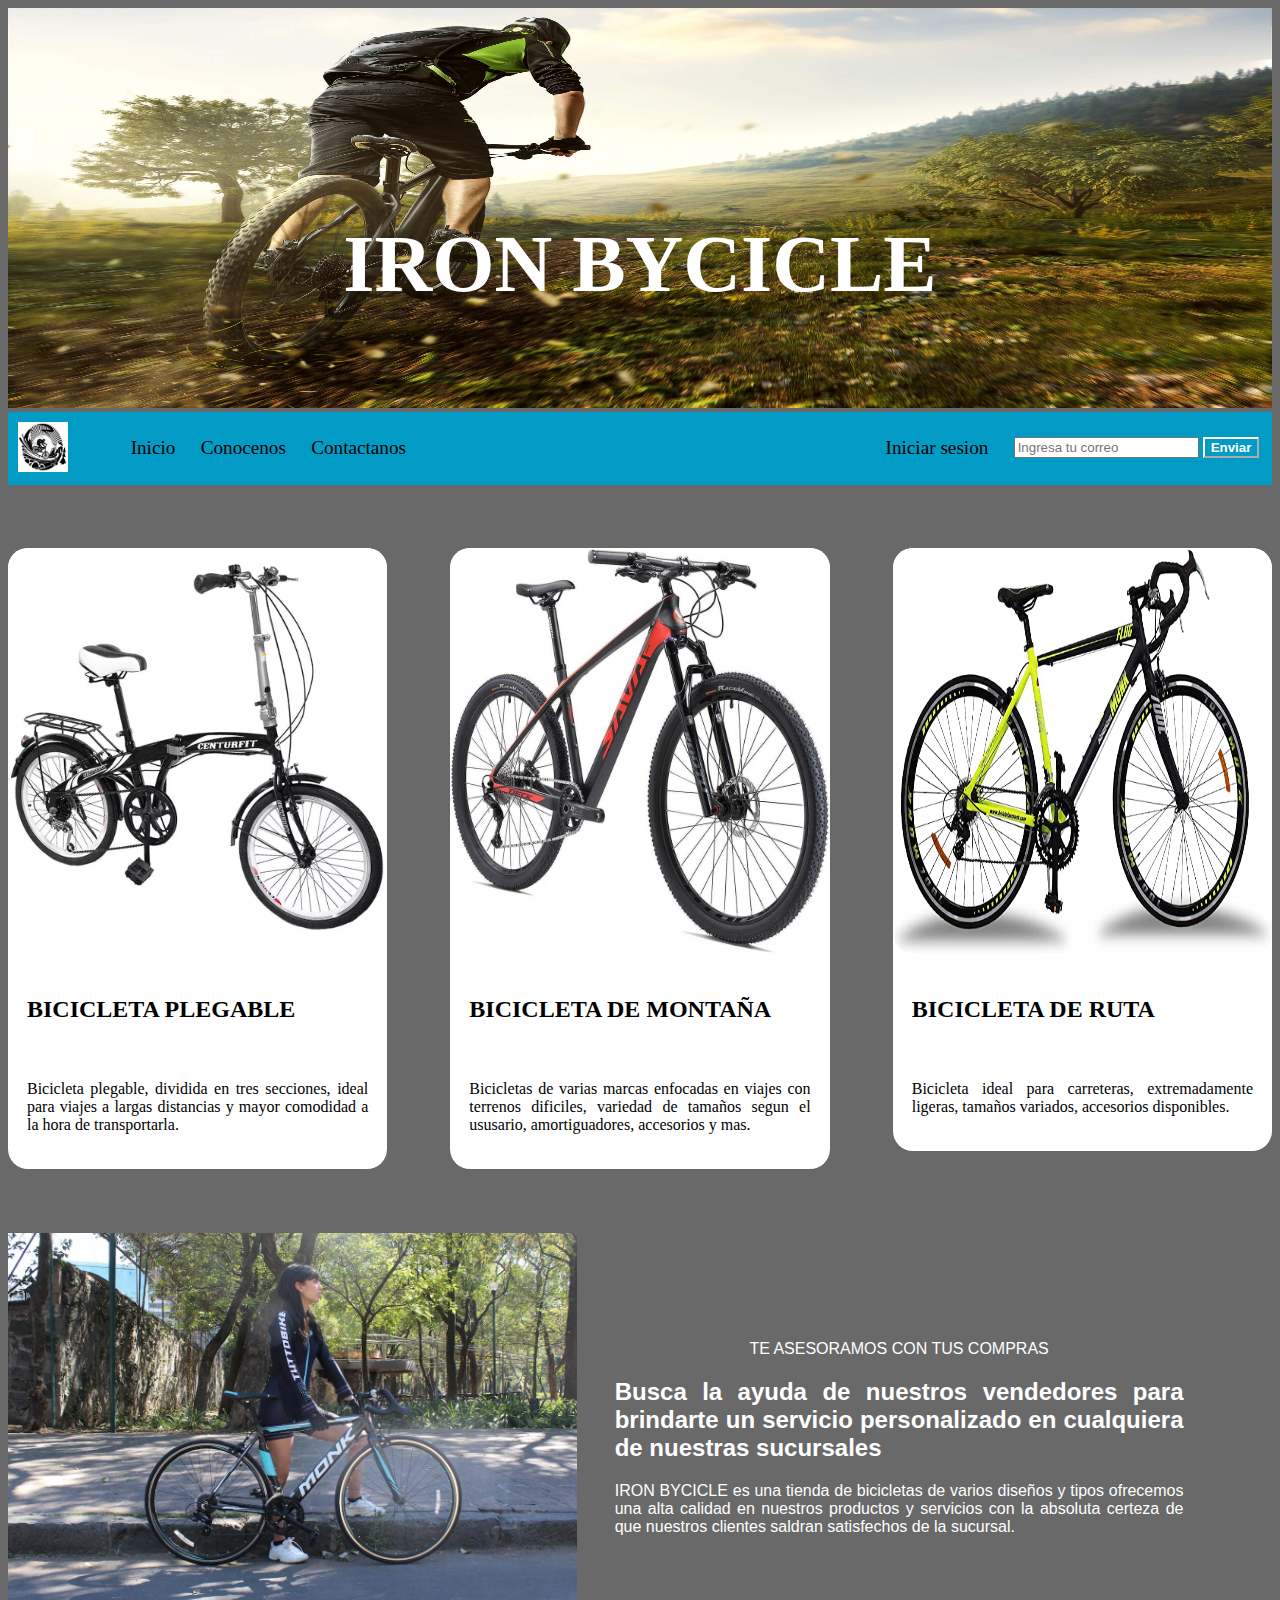
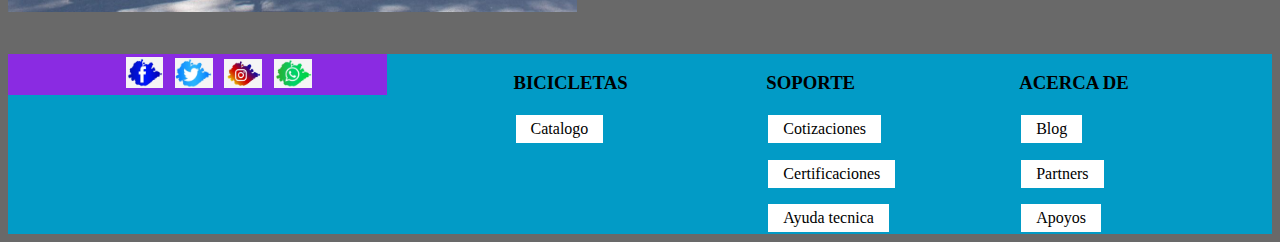
==== landing de ventas.html @ c996ec96 "Se agrega el Proyecto" ====
<!DOCTYPE html>
<html lang="en">
<head>
    <meta charset="UTF-8">
    <meta http-equiv="X-UA-Compatible" content="IE=edge">
    <meta name="viewport" content="width=device-width, initial-scale=1.0">
    <link rel="stylesheet" ref="CSS/styles.css">
    <title>IRON BYCICLE</title>
    <style>
        .header {
            position: absolute;
            top: 50%;
            left: 50%;
            transform: translate(-50%,-50%);
            font-size: 500%;
            font-family:'Times New Roman', Times, serif;
            color: white;
        }
        

        .barranav {
            margin: 0%;
            padding: 0%;
            overflow: hidden;
            background-color: rgb(2, 155, 198);
            position: -webkit-sticky;
            position: sticky;
            top: 0;
        }

        .barranav a {
            float: left;
            display: block;
            color: black;
            text-align: center;
            padding: 2% 1%;
            text-decoration: none;
            font-size: 120%;
        }

        .barranav a:hover {
            background-color: slategray;
            color: white;
        }

        .imglogo {
            float: left;
            margin: 10px 50px 10px 10px;
        }

        .contenedor {
            position: relative;
        }

        .imgheader {
            width: 100%;
            height: 400px;
        }

        .buscador {
            float: right;
            display: block;
            padding: 2% 1%;           
        }

        .fondo {
            background-color: dimgray;
        }

        .column {
            float: left;
            width: 30%;
            border-radius: 20px;
       }

        .rowcolumn {
            content: "";
            display: table;
            clear: both;
            margin-bottom: 5%;
            margin-top: 5%;
        }

        .rowfooter {
            content: "";
            display: table;
            clear: both;
        }

        .columnfooter {
            float: left;
            width: 45%;
       }

       .end {
            content: "";
            display: table;
            clear: both;
            background-color: rgb(2, 155, 198);
            margin-top: 3%;
            width: 100%;
       }

       .endcolumn {
            float: left;
       }

        a.one:link, a.one:visited {
            background-color: white;
            color: black;
            border: 2px solid rgb(2, 155, 198);
            padding: 5px 15px;
            text-align: center;
            text-decoration: none;
            display: inline-block;
        }

        a.one:hover, a.one:active {
            background-color: rgb(2, 155, 198);
            color: white;
        }

        @media screen and (max-width: 800px) {
            .column, .rowfooter, .columnfooter {
                width: 100%;
                margin-top: 5%;
            }
        }

        @media  and (max-width: 500px) {
            .barranav{
                float: none;
                width: 100%
            }
            
        }

        @media and (max-width: 800px) {
            .end {
                float: none;
                width: 100%;
            }
        }

        @media and (max-width: 800px) {
            .endcolumn {
                float: :left;
                width: 30%;
                margin: 0%;
                padding: 0%;
                margin-top: 5%;
                margin-left: 20%;
                
            }
        }


    </style>
</head>
<body class="fondo">
    <header>
        
        <div class="contenedor">
            <img class="imgheader" src="images/encabezado.jpg" alt="Ciclista">
            <h1 class="header">IRON BYCICLE</h1>
        </div>
        
        <div class="barranav">
            <img class="imglogo" src="images/logo_bici.jpg" alt="Logo oficial" width="50" height="50">
                <a href="index.html">Inicio</a>
                <a href="#">Conocenos</a>
                <a href="#">Contactanos</a>
                <div class="buscador">
                    <input type="text" placeholder="Ingresa tu correo" id="user" name="user">
                    <input style="background-color: rgb(2, 155, 198); color: white; border-color: white; font-weight: bold;" type="submit" value="Enviar">
                </div>
                <a href="#" style="float:right">Iniciar sesion</a>
        </div>
    </header>

    <jumbotron>
        <div class="rowcolumn">
            
            <div class="column" style="background-color: white;">
                <img src="images/bicicletaplegable.webp" alt="Bicicleta plegable" style="width: 100%; align-items: center; height: 405px; border-radius: 20px;">
                <h2 style="text-align: justify; padding: 5%;">BICICLETA PLEGABLE</h2>
                <p style="text-align: justify; padding: 5%;">Bicicleta plegable, dividida en tres secciones, ideal para viajes a largas distancias y mayor comodidad a la hora de transportarla.</p>
            </div>

            <div class="column" style="margin-left: 5%; margin-right: 5%; background-color: white;">
                <img src="images/Bicicletamontana.jpg" alt="Bicicleta de montaña" style="width: 100%; align-items: center; height: 405px; border-radius: 20px;">
                <h2 style="text-align: justify; padding: 5%;">BICICLETA DE MONTAÑA</h2>
                <p style="text-align: justify; padding: 5%;">Bicicletas de varias marcas enfocadas en viajes con terrenos dificiles, variedad de tamaños segun el ususario, amortiguadores, accesorios y mas.</p>
            </div>

            <div class="column" style="background-color: white;">
                <img src="images/bicicletaruta.jpg" alt="Bicicleta de ruta" style="width: 100%; align-items: center; height: 405px; border-radius: 20px;">
                <h2 style="text-align: justify; padding: 5%;">BICICLETA DE RUTA</h2>
                <p style="text-align: justify; padding: 5%;">Bicicleta ideal para carreteras, extremadamente ligeras, tamaños variados, accesorios disponibles. </p>
            </div>
        </div>
    </jumbotron>

    <footer>
        <div class="rowfooter">

            <div class="columnfooter" style="margin-right: 2%;">
                <img src="images/footer2.jpeg" alt="footer2" style="height: auto; width: 100%;">
            </div>
    
            <div class="columnfooter" style="text-align: right;color: white; font-family:Arial, Helvetica, sans-serif; padding: 1%; padding-top: 3%;">
                <br><br><br>
                <p style="text-align: center;">TE ASESORAMOS CON TUS COMPRAS</p>
                <h2 style="text-align: justify; width: 100%;">Busca la ayuda de nuestros vendedores para brindarte un servicio personalizado en cualquiera de nuestras sucursales</h2>
                <p style="text-align: justify; width: 100%;">IRON BYCICLE es una tienda de bicicletas de varios diseños y tipos ofrecemos una alta calidad en nuestros productos y servicios con la absoluta certeza de que nuestros clientes saldran satisfechos de la sucursal.</p>
            </div>
        </div>

        <div class="end">

            <div class="endcolumn" style="width: 30%; background-color: blueviolet;">
                <a href="#facebook"><img  id="face" src="images/face.png" alt="icono de facebook" width="10%" height="2%" style="padding: 1%; margin-left: 30%;" ></a>
                <a href="#twitter"><img id="twitter" src="images/twiter.png" alt="icono de twitter" width="10%" height="2%" style="padding: 1%; padding-left: 1%;"></a>
                <a href="#instagram"><img id="insta" src="images/insta.png" alt="icono de instagram" width="10%" height="2%" style="padding: 1%; padding-left: 1%;"></a>
                <a href="#whatsapp"><img id="whats" src="images/whats.png" alt="icono de whatsapp" width="10%" height="2%" style="padding: 1%; padding-left: 1%;"></a>
            </div>

            <div class="endcolumn" style="width: 10%; margin-left: 10%;">
                <h3>BICICLETAS</h3>
                <a class="one" href="#catalogo" target="_blank">Catalogo</a>
            </div>

            <div class="endcolumn" style="width: 10%; margin-left: 10%;">
                <h3>SOPORTE</h3>
                <a class="one" href="#catalogo" target="_blank" style="margin-bottom: 5%;">Cotizaciones</a>
                <a class="one" href="#catalogo" target="_blank" style="margin-top: 5%;">Certificaciones</a>
                <a class="one" href="#catalogo" target="_blank" style="margin-top: 10%;">Ayuda tecnica</a>
            </div>

            <div class="endcolumn" style="width: 10%; margin-left: 10%;">
                <h3>ACERCA DE</h3>
                <a class="one" href="#catalogo" target="_blank" style="margin-bottom: 5%;">Blog</a>
                <a class="one" href="#catalogo" target="_blank" style="margin-top: 5%;">Partners</a>
                <a class="one" href="#catalogo" target="_blank" style="margin-top: 10%;">Apoyos</a>
            </div>

        </div>
    </footer>
    
    
</body>
</html>
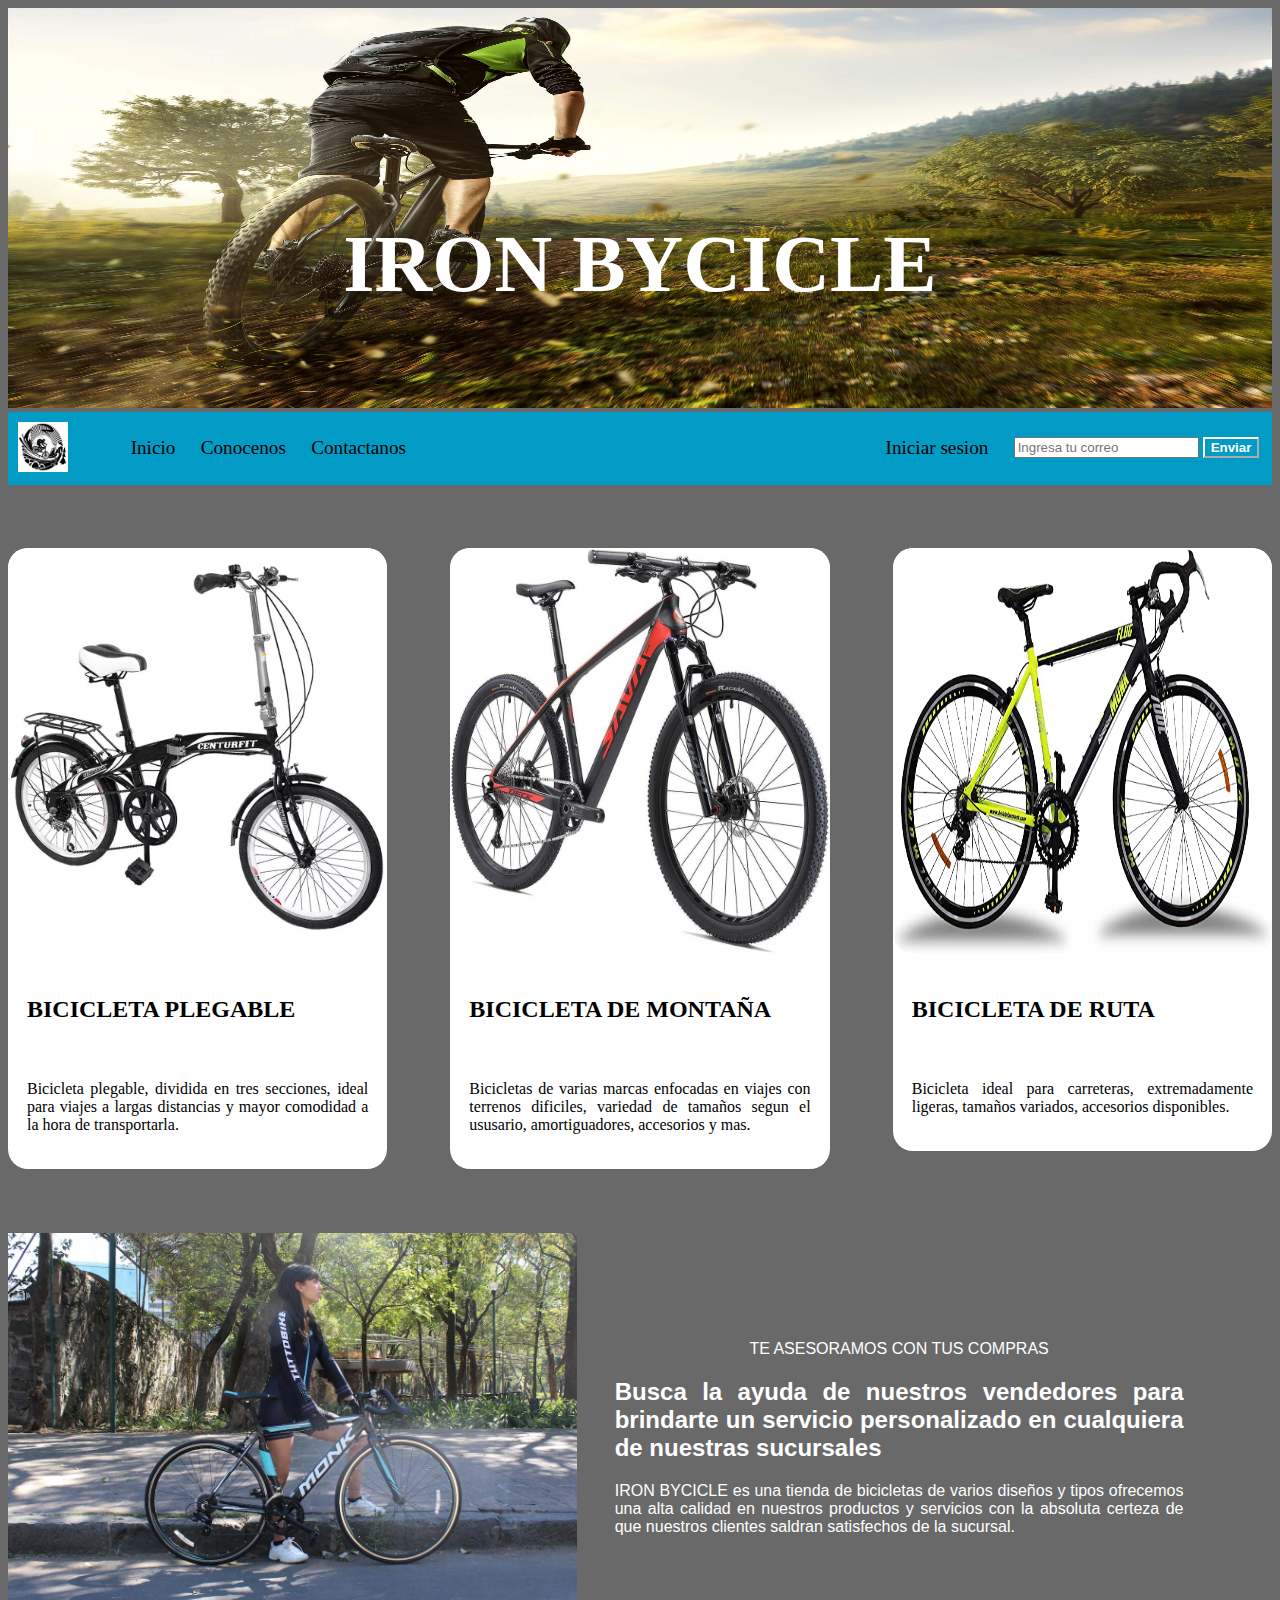
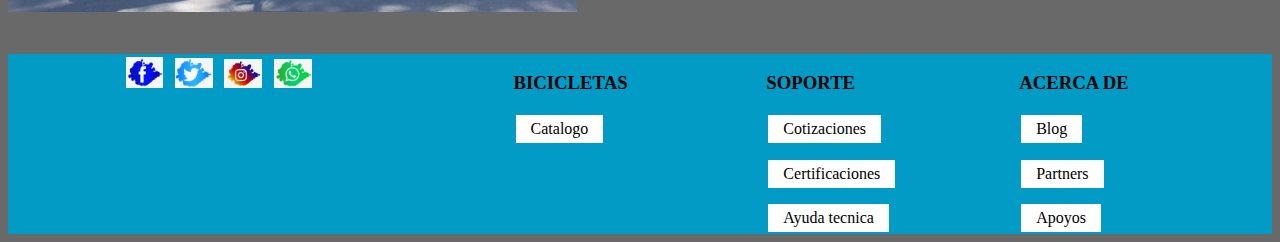
==== commit 4be4aa54: "se agrega la parte para hacer responsivo el codigo" ====
--- a/landing de ventas.html
+++ b/landing de ventas.html
@@ -218,7 +218,7 @@
 
         <div class="end">
 
-            <div class="endcolumn" style="width: 30%; background-color: blueviolet;">
+            <div class="endcolumn" style="width: 30%">
                 <a href="#facebook"><img  id="face" src="images/face.png" alt="icono de facebook" width="10%" height="2%" style="padding: 1%; margin-left: 30%;" ></a>
                 <a href="#twitter"><img id="twitter" src="images/twiter.png" alt="icono de twitter" width="10%" height="2%" style="padding: 1%; padding-left: 1%;"></a>
                 <a href="#instagram"><img id="insta" src="images/insta.png" alt="icono de instagram" width="10%" height="2%" style="padding: 1%; padding-left: 1%;"></a>
